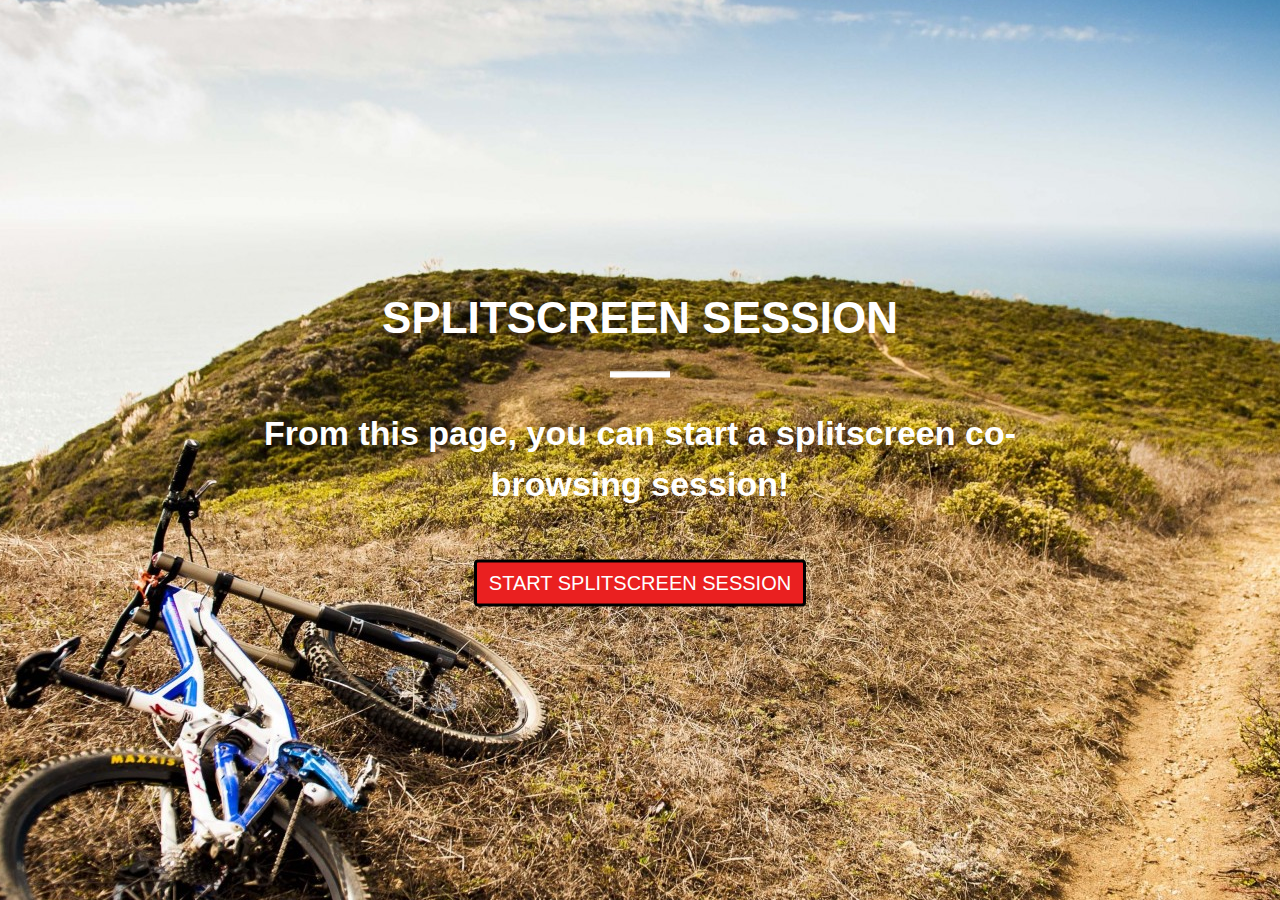
==== templates/index.html @ c3ea145f "initial commit" ====
<!DOCTYPE html>
<html lang="en">

<head>

    <meta charset="utf-8">
    <meta http-equiv="X-UA-Compatible" content="IE=edge">

    <title>Hello</title>

    <link href="../static/creative.css" rel="stylesheet">

    <!-- Bootstrap Core CSS -->
    <link href="../static/bootstrap.min.css" rel="stylesheet">

<style>
#bu{
  background-color: #ea2020;
  border-color: black;
  border-width: medium;
  font-size: 20px;
}

#homeHeading{
  font-size: 44px;
  color: white;
}

header {
  background-image: url("../static/mountain-bike-gory-priroda.jpg");
}

hr{
  color: white;
  background-color: white;
  height: 5px;
}

p{
  font-weight: bold;
}
</style>

</head>

<body id="page-top">

    <header>
        <div class="header-content">
            <div class="header-content-inner">
                <h1 id="homeHeading">Splitscreen session</h1>
                <hr>
                <p style="color: white; font-size: 34px;">From this page, you can start a splitscreen co-browsing session!</p>
                <button id="bu" onclick="startSplitscreen()" class="btn btn-primary btn-xl page-scroll">Start splitscreen session</button>
            </div>
        </div>
    </header>

<script>

function startSplitscreen() {
    window.location.href = '/splitscreen'
}
</script>


</body>

</html>
---- static/creative.css ----
/*!
 * Start Bootstrap - Creative v1.1.1 (http://startbootstrap.com/template-overviews/creative)
 * Copyright 2013-2016 Start Bootstrap
 * Licensed under MIT (https://github.com/BlackrockDigital/startbootstrap/blob/gh-pages/LICENSE)
 */
html,
body {
  height: 100%;
  width: 100%;
}
body {
  font-family: 'Merriweather', 'Helvetica Neue', Arial, sans-serif;
}
hr {
  border-color: #F05F40;
  border-width: 4px;
  max-width: 60px;
}
hr.light {
  border-color: white;
}
a {
  -webkit-transition: all 0.35s;
  -moz-transition: all 0.35s;
  transition: all 0.35s;
  color: #F05F40;
}
a:hover,
a:focus {
  color: #eb3812;
}
h1,
h2,
h3,
h4,
h5,
h6 {
  font-family: 'Open Sans', 'Helvetica Neue', Arial, sans-serif;
}
p {
  font-size: 16px;
  line-height: 1.5;
  margin-bottom: 20px;
}
.bg-primary {
  background-color: #F05F40;
}
.bg-dark {
  background-color: #222222;
  color: white;
}
.text-faded {
  color: rgba(255, 255, 255, 0.7);
}
section {
  padding: 100px 0;
}
aside {
  padding: 50px 0;
}
.no-padding {
  padding: 0;
}

header {
  position: relative;
  width: 100%;
  min-height: auto;
  background-position: center;
  background-image: url("./mountain-bike-gory-priroda.jpg");
  text-align: center;
  color: white;
}
header .header-content {
  position: relative;
  text-align: center;
  padding: 100px 15px 100px;
  width: 100%;
}
header .header-content .header-content-inner h1 {
  font-weight: 700;
  color: black;
  text-transform: uppercase;
  margin-top: 0;
  margin-bottom: 0;
  font-size: 42px;
}
header .header-content .header-content-inner hr {
  margin: 30px auto;
  color: white;
}
header .header-content .header-content-inner p {
  font-weight: bold;
  color: white;
  font-size: 38px;
  margin-bottom: 50px;
}
@media (min-width: 768px) {
  header {
    min-height: 100%;
  }
  header .header-content {
    position: absolute;
    top: 50%;
    -webkit-transform: translateY(-50%);
    -ms-transform: translateY(-50%);
    transform: translateY(-50%);
    padding: 0 50px;
  }
  header .header-content .header-content-inner {
    max-width: 1000px;
    margin-left: auto;
    margin-right: auto;
  }
  header .header-content .header-content-inner h1 {
    font-size: 50px;
  }
  header .header-content .header-content-inner p {
    font-size: 18px;
    max-width: 80%;
    margin-left: auto;
    margin-right: auto;
  }
}
.section-heading {
  margin-top: 0;
}
.service-box {
  max-width: 400px;
  margin: 50px auto 0;
}
@media (min-width: 992px) {
  .service-box {
    margin: 20px auto 0;
  }
}
.service-box p {
  margin-bottom: 0;
}
.portfolio-box {
  position: relative;
  display: block;
  max-width: 650px;
  margin: 0 auto;
}
.portfolio-box .portfolio-box-caption {
  color: white;
  opacity: 0;
  display: block;
  background: rgba(240, 95, 64, 0.9);
  position: absolute;
  bottom: 0;
  text-align: center;
  width: 100%;
  height: 100%;
  -webkit-transition: all 0.35s;
  -moz-transition: all 0.35s;
  transition: all 0.35s;
}
.portfolio-box .portfolio-box-caption .portfolio-box-caption-content {
  width: 100%;
  text-align: center;
  position: absolute;
  top: 50%;
  transform: translateY(-50%);
}
.portfolio-box .portfolio-box-caption .portfolio-box-caption-content .project-category,
.portfolio-box .portfolio-box-caption .portfolio-box-caption-content .project-name {
  font-family: 'Open Sans', 'Helvetica Neue', Arial, sans-serif;
  padding: 0 15px;
}
.portfolio-box .portfolio-box-caption .portfolio-box-caption-content .project-category {
  text-transform: uppercase;
  font-weight: 600;
  font-size: 14px;
}
.portfolio-box .portfolio-box-caption .portfolio-box-caption-content .project-name {
  font-size: 18px;
}
.portfolio-box:hover .portfolio-box-caption {
  opacity: 1;
}
.portfolio-box:focus {
  outline: none;
}
@media (min-width: 768px) {
  .portfolio-box .portfolio-box-caption .portfolio-box-caption-content .project-category {
    font-size: 16px;
  }
  .portfolio-box .portfolio-box-caption .portfolio-box-caption-content .project-name {
    font-size: 22px;
  }
}
.call-to-action h2 {
  margin: 0 auto 20px;
}
.text-primary {
  color: #F05F40;
}
.no-gutter > [class*='col-'] {
  padding-right: 0;
  padding-left: 0;
}
.btn-default {
  color: #222222;
  background-color: white;
  border-color: white;
  -webkit-transition: all 0.35s;
  -moz-transition: all 0.35s;
  transition: all 0.35s;
}
.btn-default:hover,
.btn-default:focus,
.btn-default.focus,
.btn-default:active,
.btn-default.active,
.open > .dropdown-toggle.btn-default {
  color: #222222;
  background-color: #f2f2f2;
  border-color: #ededed;
}
.btn-default:active,
.btn-default.active,
.open > .dropdown-toggle.btn-default {
  background-image: none;
}
.btn-default.disabled,
.btn-default[disabled],
fieldset[disabled] .btn-default,
.btn-default.disabled:hover,
.btn-default[disabled]:hover,
fieldset[disabled] .btn-default:hover,
.btn-default.disabled:focus,
.btn-default[disabled]:focus,
fieldset[disabled] .btn-default:focus,
.btn-default.disabled.focus,
.btn-default[disabled].focus,
fieldset[disabled] .btn-default.focus,
.btn-default.disabled:active,
.btn-default[disabled]:active,
fieldset[disabled] .btn-default:active,
.btn-default.disabled.active,
.btn-default[disabled].active,
fieldset[disabled] .btn-default.active {
  background-color: white;
  border-color: white;
}
.btn-default .badge {
  color: white;
  background-color: #222222;
}
.btn-primary {
  color: black;
  background-color: #ea2020;
  border-color: black;
  border-width: 3px;
  -webkit-transition: all 0.35s;
  -moz-transition: all 0.35s;
  transition: all 0.35s;
}
.btn-primary:hover,
.btn-primary:focus,
.btn-primary.focus,
.btn-primary:active,
.btn-primary.active,
.open > .dropdown-toggle.btn-primary {
  color: white;
  background-color: #ea2020;
  border-color: #ea2020;
}
.btn-primary:active,
.btn-primary.active,
.open > .dropdown-toggle.btn-primary {
  background-image: none;
}
.btn-primary.disabled,
.btn-primary[disabled],
fieldset[disabled] .btn-primary,
.btn-primary.disabled:hover,
.btn-primary[disabled]:hover,
fieldset[disabled] .btn-primary:hover,
.btn-primary.disabled:focus,
.btn-primary[disabled]:focus,
fieldset[disabled] .btn-primary:focus,
.btn-primary.disabled.focus,
.btn-primary[disabled].focus,
fieldset[disabled] .btn-primary.focus,
.btn-primary.disabled:active,
.btn-primary[disabled]:active,
fieldset[disabled] .btn-primary:active,
.btn-primary.disabled.active,
.btn-primary[disabled].active,
fieldset[disabled] .btn-primary.active {
  background-color: #ea2020;
  border-color: #ea2020;
}
.btn-primary .badge {
  color: #F05F40;
  background-color: white;
}
.btn {
  font-family: 'Open Sans', 'Helvetica Neue', Arial, sans-serif;
  border: none;
  border-radius: 300px;
  font-weight: 700;
  text-transform: uppercase;
  background-color: #ea2020;
}
.btn-xl {
  padding: 15px 30px;
}
::-moz-selection {
  color: white;
  text-shadow: none;
  background: #222222;
}
::selection {
  color: white;
  text-shadow: none;
  background: #222222;
}
img::selection {
  color: white;
  background: transparent;
}
img::-moz-selection {
  color: white;
  background: transparent;
}
body {
  webkit-tap-highlight-color: #222222;
}
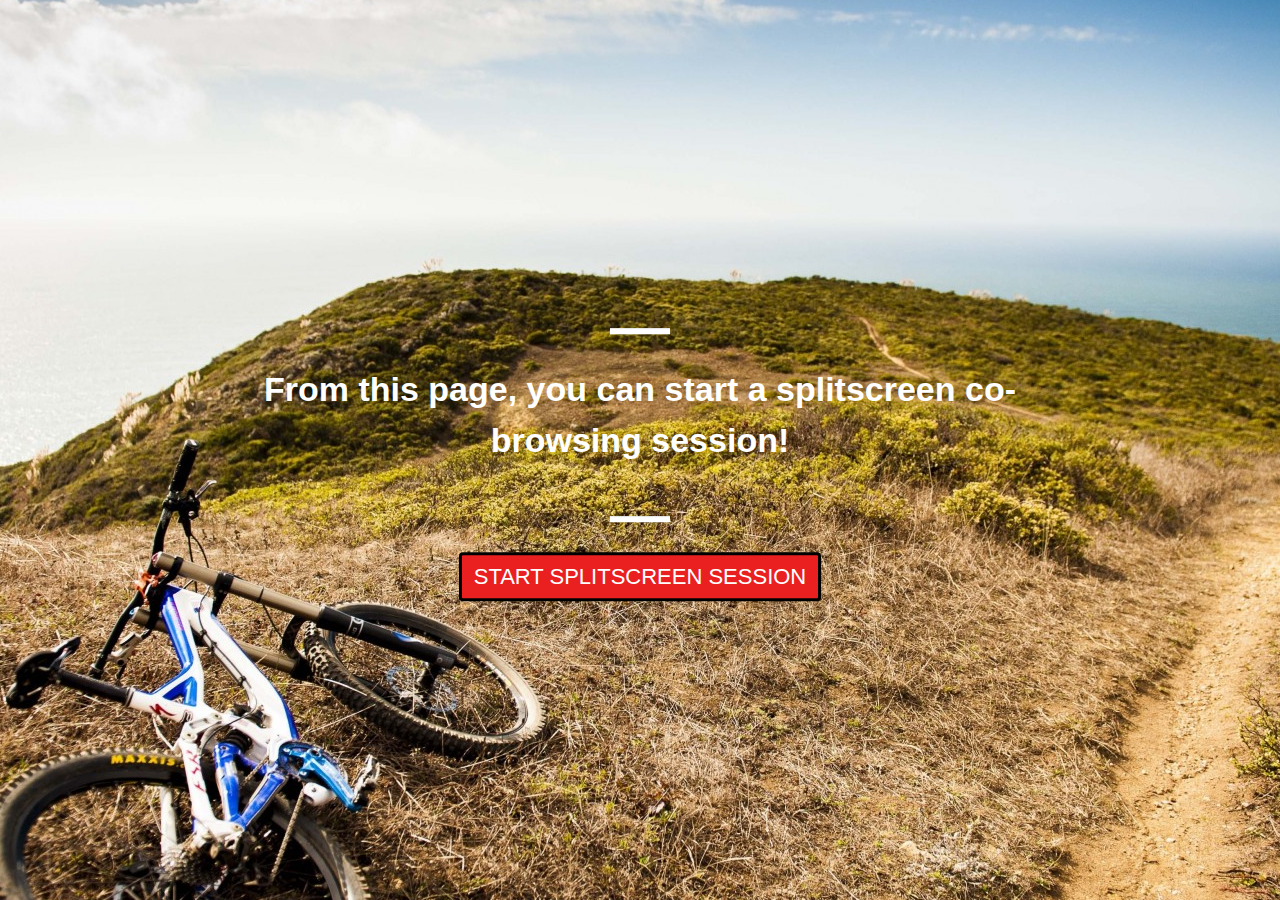
==== commit 5a77e275: "testing styling/text index page" ====
--- a/templates/index.html
+++ b/templates/index.html
@@ -18,7 +18,7 @@
   background-color: #ea2020;
   border-color: black;
   border-width: medium;
-  font-size: 20px;
+  font-size: 22px;
 }
 
 #homeHeading{
@@ -48,9 +48,10 @@
     <header>
         <div class="header-content">
             <div class="header-content-inner">
-                <h1 id="homeHeading">Splitscreen session</h1>
+                <!--<h1 id="homeHeading">Splitscreen session</h1>-->
                 <hr>
                 <p style="color: white; font-size: 34px;">From this page, you can start a splitscreen co-browsing session!</p>
+		<hr>
                 <button id="bu" onclick="startSplitscreen()" class="btn btn-primary btn-xl page-scroll">Start splitscreen session</button>
             </div>
         </div>
